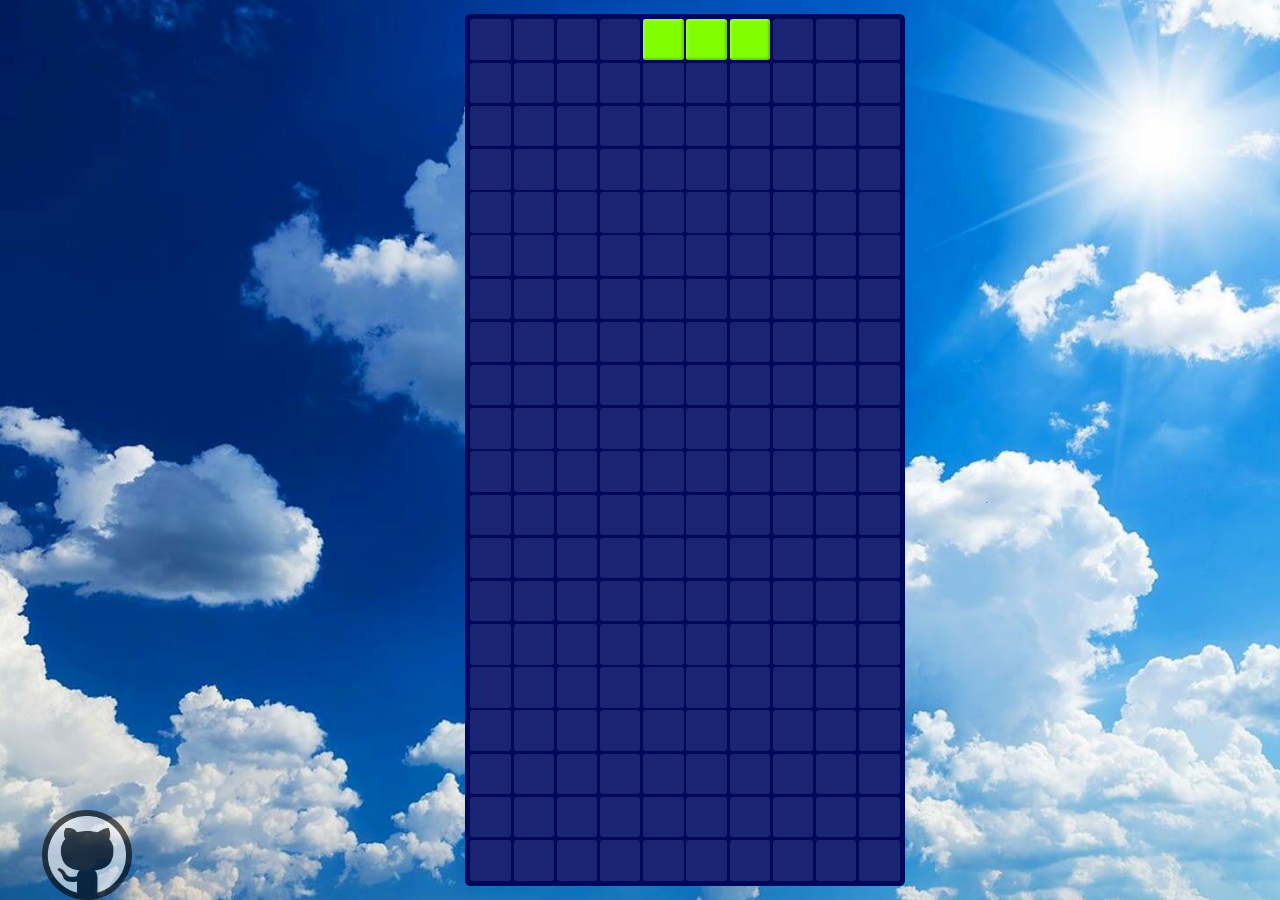
==== project/index.html @ 0ae02611 "1" ====
<!DOCTYPE html>
<html lang="en">
<head>
    <meta charset="UTF-8">
    <meta name="viewport" content="width=device-width, initial-scale=1.0">
    <title>1101 Tetris</title>
    <link href="f.css" rel="stylesheet">
    <script src="./logic/script.js" type="module"></script>
</head>
<body>  
  <a href="https://github.com/gradrrs/tetris" target="_blank">
    <img class="banner" src="./images/github.png">
  </a>
    <div class='grid' id="ani">
    <div></div>
    <div></div>
    <div></div>
    <div></div>
    <div></div>
    <div></div>
    <div></div>
    <div></div>
    <div></div>
    <div></div>
    <div></div>
    <div></div>
    <div></div>
    <div></div>
    <div></div>
    <div></div>
    <div></div>
    <div></div>
    <div></div>
    <div></div>
    <div></div>
    <div></div>
    <div></div>
    <div></div>
    <div></div>
    <div></div>
    <div></div>
    <div></div>
    <div></div>
    <div></div>
    <div></div>
    <div></div>
    <div></div>
    <div></div>
    <div></div>
    <div></div>
    <div></div>
    <div></div>
    <div></div>
    <div></div>
    <div></div>
    <div></div>
    <div></div>
    <div></div>
    <div></div>
    <div></div>
    <div></div>
    <div></div>
    <div></div>
    <div></div>
    <div></div>
    <div></div>
    <div></div>
    <div></div>
    <div></div>
    <div></div>
    <div></div>
    <div></div>
    <div></div>
    <div></div>
    <div></div>
    <div></div>
    <div></div>
    <div></div>
    <div></div>
    <div></div>
    <div></div>
    <div></div>
    <div></div>
    <div></div>
    <div></div>
    <div></div>
    <div></div>
    <div></div>
    <div></div>
    <div></div>
    <div></div>
    <div></div>
    <div></div>
    <div></div>
    <div></div>
    <div></div>
    <div></div>
    <div></div>
    <div></div>
    <div></div>
    <div></div>
    <div></div>
    <div></div>
    <div></div>
    <div></div>
    <div></div>
    <div></div>
    <div></div>
    <div></div>
    <div></div>
    <div></div>
    <div></div>
    <div></div>
    <div></div>
    <div></div>
    <div></div>
    <div></div>
    <div></div>
    <div></div>
    <div></div>
    <div></div>
    <div></div>
    <div></div>
    <div></div>
    <div></div>
    <div></div>
    <div></div>
    <div></div>
    <div></div>
    <div></div>
    <div></div>
    <div></div>
    <div></div>
    <div></div>
    <div></div>
    <div></div>
    <div></div>
    <div></div>
    <div></div>
    <div></div>
    <div></div>
    <div></div>
    <div></div>
    <div></div>
    <div></div>
    <div></div>
    <div></div>
    <div></div>
    <div></div>
    <div></div>
    <div></div>
    <div></div>
    <div></div>
    <div></div>
    <div></div>
    <div></div>
    <div></div>
    <div></div>
    <div></div>
    <div></div>
    <div></div>
    <div></div>
    <div></div>
    <div></div>
    <div></div>
    <div></div>
    <div></div>
    <div></div>
    <div></div>
    <div></div>
    <div></div>
    <div></div>
    <div></div>
    <div></div>
    <div></div>
    <div></div>
    <div></div>
    <div></div>
    <div></div>
    <div></div>
    <div></div>
    <div></div>
    <div></div>
    <div></div>
    <div></div>
    <div></div>
    <div></div>
    <div></div>
    <div></div>
    <div></div>
    <div></div>
    <div></div>
    <div></div>
    <div></div>
    <div></div>
    <div></div>
    <div></div>
    <div></div>
    <div></div>
    <div></div>
    <div></div>
    <div></div>
    <div></div>
    <div></div>
    <div></div>
    <div></div>
    <div></div>
    <div></div>
    <div></div>
    <div></div>
    <div></div>
    <div></div>
    <div></div>
    <div></div>
  </div>
</body>
</html>
<script>
---- project/f.css ----
* {
  padding: 0;
  margin: 0;
  box-sizing: border-box;
  overflow: hidden;
  
}

body{
  display: flex;
  justify-content: center;
  align-items: center;
  height:100vh;
  user-select: none;
  background-size: cover;
  background-image: url(images/fon.png.jpg);
}

.grid {
  display: grid;
  grid-template-columns: repeat(10, auto);
  grid-template-rows: repeat(20, auto);
  padding: 0.6vh;
  gap: 0.3vh;
  border-radius: 0.6vh;
  background-color: rgba(1, 8, 89); 
}

.grid>div {
  --cell-size: min(4.5vh, 7.5vw);
  height: var(--cell-size);
  width: var(--cell-size);
  border-radius: 0.3vh;
  background-color: rgba(126, 150, 221, 0.2); 
}

a {
  height: 90px;
  width: 90px;
  bottom: -45%;
  left: -26%;
  opacity: 0.6;
  position: relative;
  display: flex;
}

.grid>div.I {
  background-color: blue;
}

.grid>div.J {
  background-color: #4caf50;
}

.grid>div.L {
  background-color: aqua;
}

.grid>div.O {
  background-color: orange;
}

.grid>div.S {
  background-color: black;
}

.grid>div.Z {
  background-color: blueviolet;
}

.grid>div.T {
  background-color: chartreuse;
}

.grid>div.ani {
  background-color: #4caf50;
}

.grid>div.I, 
.grid>div.J, 
.grid>div.L,
.grid>div.O,
.grid>div.S,
.grid>div.Z,
.grid>div.T,
.grid>div.ani
{
  box-shadow: inset 2px 2px 2px rgba(255, 255, 255, 0.2),
  inset -2px -2px 2px rgba(1, 8, 89, 0.2)
}
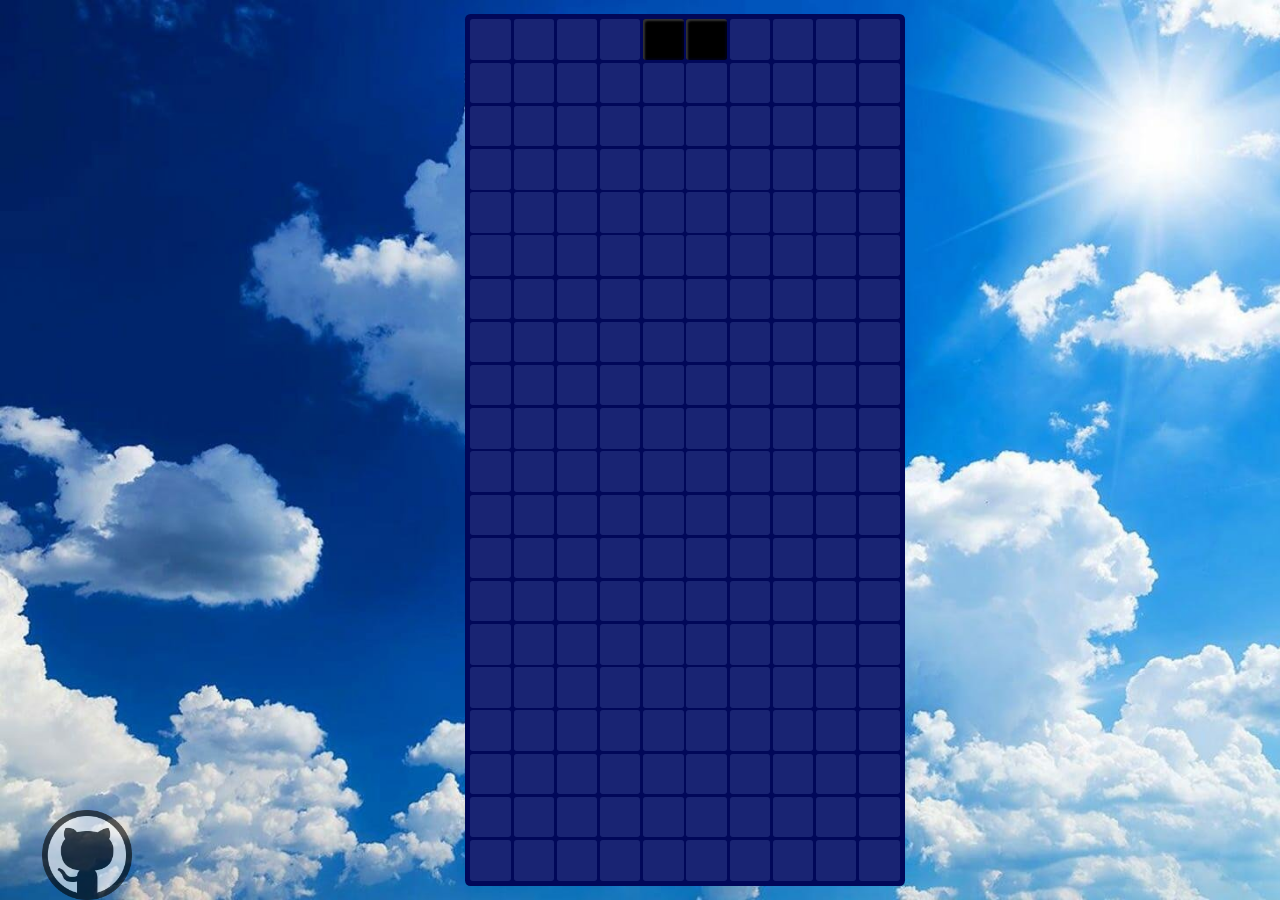
==== commit 3abf72df: "Merge branch 'main' of https://github.com/gradrrs/tetris" ====
(no text change in the page or its own stylesheets)
